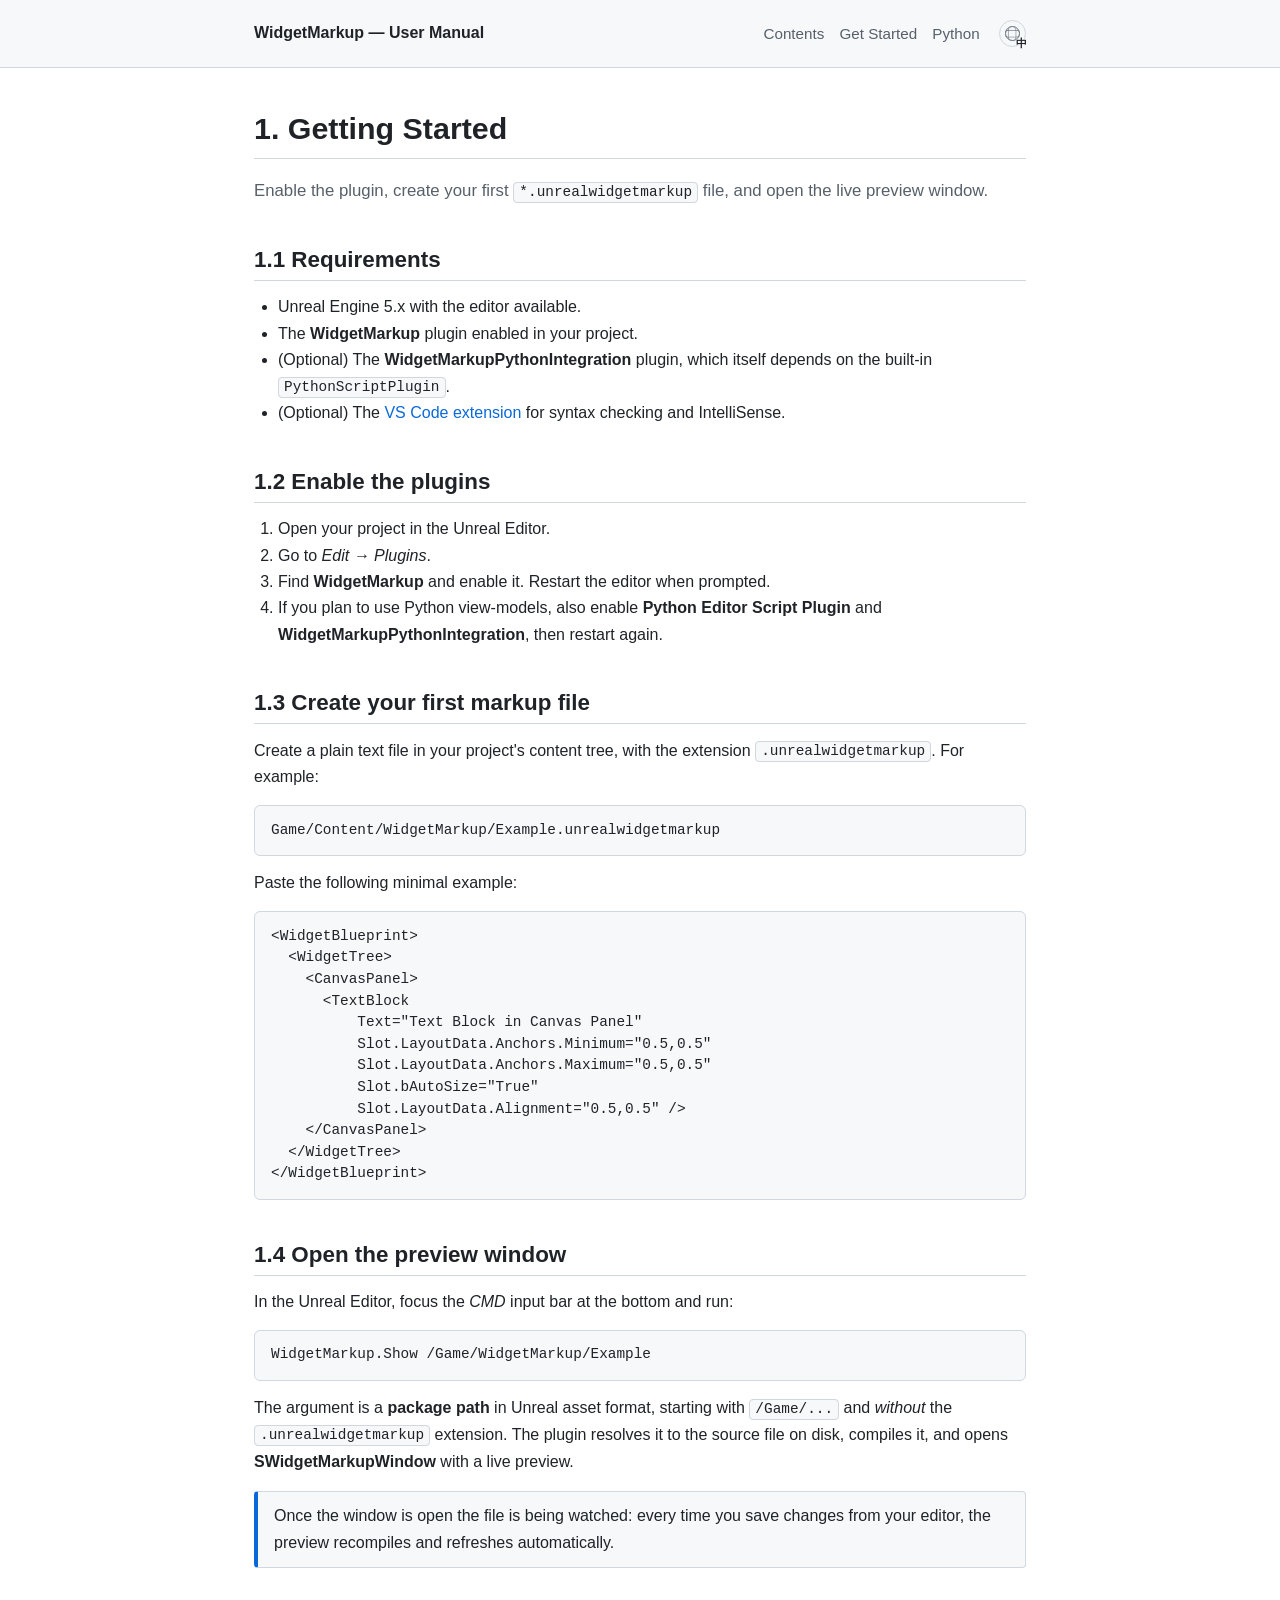
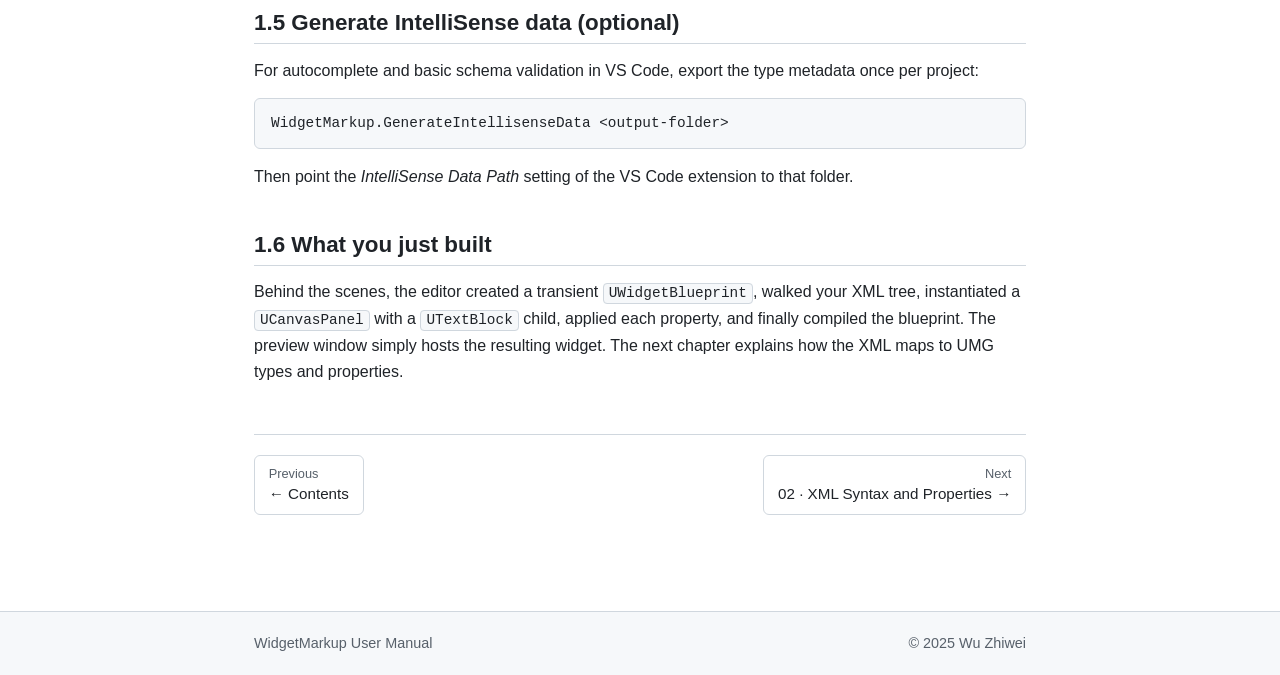
==== UserManual/en/01-getting-started.html @ a524eab1 "Add HTML user manual covering WidgetMarkup and Python integration." ====
﻿<!doctype html>
<html lang="en">
<head>
<meta charset="utf-8">
<meta name="viewport" content="width=device-width, initial-scale=1">
<title>01 &middot; Getting Started &mdash; WidgetMarkup</title>
<link rel="stylesheet" href="../assets/styles.css">
</head>
<body>
<div id="manual-header"></div>
<main class="container">
    <h1>1. Getting Started</h1>
    <p class="lead">
        Enable the plugin, create your first <code>*.unrealwidgetmarkup</code>
        file, and open the live preview window.
    </p>

    <h2>1.1 Requirements</h2>
    <ul>
        <li>Unreal Engine 5.x with the editor available.</li>
        <li>The <strong>WidgetMarkup</strong> plugin enabled in your project.</li>
        <li>(Optional) The <strong>WidgetMarkupPythonIntegration</strong> plugin, which itself
            depends on the built-in <code>PythonScriptPlugin</code>.</li>
        <li>(Optional) The
            <a href="https://github.com/9087/Unreal.WidgetMarkup.VSC">VS Code extension</a>
            for syntax checking and IntelliSense.</li>
    </ul>

    <h2>1.2 Enable the plugins</h2>
    <ol>
        <li>Open your project in the Unreal Editor.</li>
        <li>Go to <em>Edit &rarr; Plugins</em>.</li>
        <li>Find <strong>WidgetMarkup</strong> and enable it. Restart the editor when prompted.</li>
        <li>If you plan to use Python view-models, also enable
            <strong>Python Editor Script Plugin</strong> and
            <strong>WidgetMarkupPythonIntegration</strong>, then restart again.</li>
    </ol>

    <h2>1.3 Create your first markup file</h2>
    <p>
        Create a plain text file in your project's content tree, with the
        extension <code>.unrealwidgetmarkup</code>. For example:
    </p>
    <pre><code>Game/Content/WidgetMarkup/Example.unrealwidgetmarkup</code></pre>
    <p>Paste the following minimal example:</p>
<pre><code>&lt;WidgetBlueprint&gt;
  &lt;WidgetTree&gt;
    &lt;CanvasPanel&gt;
      &lt;TextBlock
          Text="Text Block in Canvas Panel"
          Slot.LayoutData.Anchors.Minimum="0.5,0.5"
          Slot.LayoutData.Anchors.Maximum="0.5,0.5"
          Slot.bAutoSize="True"
          Slot.LayoutData.Alignment="0.5,0.5" /&gt;
    &lt;/CanvasPanel&gt;
  &lt;/WidgetTree&gt;
&lt;/WidgetBlueprint&gt;
</code></pre>

    <h2>1.4 Open the preview window</h2>
    <p>
        In the Unreal Editor, focus the <em>CMD</em> input bar at the bottom
        and run:
    </p>
    <pre><code>WidgetMarkup.Show /Game/WidgetMarkup/Example</code></pre>
    <p>
        The argument is a <strong>package path</strong> in Unreal asset
        format, starting with <code>/Game/...</code> and <em>without</em>
        the <code>.unrealwidgetmarkup</code> extension. The plugin resolves
        it to the source file on disk, compiles it, and opens
        <strong>SWidgetMarkupWindow</strong> with a live preview.
    </p>
    <div class="note">
        Once the window is open the file is being watched: every time you
        save changes from your editor, the preview recompiles and refreshes
        automatically.
    </div>

    <h2>1.5 Generate IntelliSense data (optional)</h2>
    <p>
        For autocomplete and basic schema validation in VS Code, export the
        type metadata once per project:
    </p>
    <pre><code>WidgetMarkup.GenerateIntellisenseData &lt;output-folder&gt;</code></pre>
    <p>
        Then point the <em>IntelliSense Data Path</em> setting of the
        VS Code extension to that folder.
    </p>

    <h2>1.6 What you just built</h2>
    <p>
        Behind the scenes, the editor created a transient
        <code>UWidgetBlueprint</code>, walked your XML tree, instantiated
        a <code>UCanvasPanel</code> with a <code>UTextBlock</code> child,
        applied each property, and finally compiled the blueprint. The
        preview window simply hosts the resulting widget. The next chapter
        explains how the XML maps to UMG types and properties.
    </p>

    <nav class="pager">
        <a class="prev" href="index.html">
            <span class="label">Previous</span>
            &larr; Contents
        </a>
        <a class="next" href="02-xml-syntax.html">
            <span class="label">Next</span>
            02 &middot; XML Syntax and Properties &rarr;
        </a>
    </nav>
</main>
<div id="manual-footer"></div>
<script src="../assets/manual-shell.js"></script>
</body>
</html>
---- UserManual/assets/styles.css ----
/* WidgetMarkup User Manual — minimal stylesheet */

:root {
    --fg: #1f2328;
    --muted: #57606a;
    --bg: #ffffff;
    --soft: #f6f8fa;
    --border: #d0d7de;
    --accent: #0969da;
    --code-bg: #f6f8fa;
    --code-fg: #1f2328;
    --max-width: 820px;
}

* {
    box-sizing: border-box;
}

html,
body {
    margin: 0;
    padding: 0;
    background: var(--bg);
    color: var(--fg);
    font-family: -apple-system, BlinkMacSystemFont, "Segoe UI", "Helvetica Neue",
        Arial, "PingFang SC", "Microsoft YaHei", sans-serif;
    font-size: 16px;
    line-height: 1.65;
}

a {
    color: var(--accent);
    text-decoration: none;
}

a:hover {
    text-decoration: underline;
}

header.site,
footer.site {
    border-bottom: 1px solid var(--border);
    background: var(--soft);
}

footer.site {
    border-top: 1px solid var(--border);
    border-bottom: none;
    margin-top: 4rem;
}

.container {
    max-width: var(--max-width);
    margin: 0 auto;
    padding: 1.25rem 1.5rem;
}

header.site .container {
    display: flex;
    align-items: center;
    justify-content: space-between;
    gap: 1rem;
    flex-wrap: wrap;
}

header.site nav {
    display: inline-flex;
    align-items: center;
    gap: 0.95rem;
    flex-wrap: wrap;
}

header.site .brand {
    font-weight: 600;
    color: var(--fg);
}

header.site nav a {
    margin-left: 0;
    color: var(--muted);
    font-size: 0.95rem;
}

header.site nav a.lang-switch-icon {
    position: relative;
    display: inline-flex;
    align-items: center;
    justify-content: center;
    width: 1.7rem;
    height: 1.7rem;
    border: 1px solid var(--border);
    border-radius: 999px;
    margin-left: 0.25rem;
    color: var(--muted);
    background: transparent;
    text-decoration: none;
    vertical-align: middle;
}

header.site nav a.lang-switch-icon:hover {
    border-color: #8c959f;
    color: var(--fg);
    text-decoration: none;
}

header.site nav a.lang-switch-icon .globe {
    position: relative;
    width: 0.9rem;
    height: 0.9rem;
    border: 1px solid currentColor;
    border-radius: 999px;
    opacity: 0.9;
}

header.site nav a.lang-switch-icon .globe::before,
header.site nav a.lang-switch-icon .globe::after {
    content: "";
    position: absolute;
    left: 50%;
    top: 50%;
    transform: translate(-50%, -50%);
    border: 1px solid currentColor;
    border-radius: 999px;
    opacity: 0.8;
}

header.site nav a.lang-switch-icon .globe::before {
    width: 0.42rem;
    height: 0.9rem;
    border-top: none;
    border-bottom: none;
}

header.site nav a.lang-switch-icon .globe::after {
    width: 0.9rem;
    height: 0.42rem;
    border-left: none;
    border-right: none;
}

header.site nav a.lang-switch-icon .badge {
    position: absolute;
    right: -0.16rem;
    bottom: -0.16rem;
    color: var(--fg);
    font-size: 0.68rem;
    line-height: 1;
    text-align: center;
    font-weight: 800;
    letter-spacing: 0.01em;
    text-shadow: 0 0 2px var(--bg);
}

main.container {
    padding-top: 2rem;
    padding-bottom: 2rem;
}

h1,
h2,
h3,
h4 {
    line-height: 1.3;
    margin: 1.8em 0 0.6em;
    font-weight: 600;
}

h1 {
    font-size: 1.9rem;
    margin-top: 0.3em;
    border-bottom: 1px solid var(--border);
    padding-bottom: 0.3em;
}

h2 {
    font-size: 1.4rem;
    border-bottom: 1px solid var(--border);
    padding-bottom: 0.25em;
}

h3 {
    font-size: 1.15rem;
}

p,
ul,
ol,
table {
    margin: 0.7em 0;
}

ul,
ol {
    padding-left: 1.5em;
}

code,
pre,
kbd {
    font-family: ui-monospace, SFMono-Regular, "SF Mono", Menlo, Consolas,
        "Liberation Mono", monospace;
    font-size: 0.9rem;
}

code {
    background: var(--code-bg);
    color: var(--code-fg);
    padding: 0.1em 0.35em;
    border-radius: 4px;
    border: 1px solid var(--border);
}

pre {
    background: var(--code-bg);
    border: 1px solid var(--border);
    border-radius: 6px;
    padding: 0.85rem 1rem;
    overflow-x: auto;
    line-height: 1.5;
}

pre code {
    background: transparent;
    border: none;
    padding: 0;
}

blockquote {
    margin: 1em 0;
    padding: 0.5em 1em;
    border-left: 3px solid var(--border);
    color: var(--muted);
    background: var(--soft);
}

table {
    border-collapse: collapse;
    width: 100%;
}

th,
td {
    border: 1px solid var(--border);
    padding: 0.45em 0.7em;
    text-align: left;
    vertical-align: top;
}

th {
    background: var(--soft);
    font-weight: 600;
}

.note,
.warning {
    border: 1px solid var(--border);
    border-left-width: 4px;
    background: var(--soft);
    padding: 0.7em 1em;
    border-radius: 4px;
    margin: 1em 0;
}

.note {
    border-left-color: var(--accent);
}

.warning {
    border-left-color: #bf8700;
}

.lead {
    color: var(--muted);
    font-size: 1.05rem;
}

/* Table of contents on the index page */
.toc {
    margin: 1.5em 0;
    padding: 0;
    list-style: none;
    counter-reset: toc;
}

.toc li {
    counter-increment: toc;
    padding: 0.55em 0;
    border-bottom: 1px solid var(--border);
}

.toc li::before {
    content: counter(toc, decimal-leading-zero) ".";
    color: var(--muted);
    margin-right: 0.6em;
    font-variant-numeric: tabular-nums;
}

.toc li small {
    display: block;
    color: var(--muted);
    margin-left: 2.2em;
    font-size: 0.9em;
}

/* Pager between pages */
.pager {
    display: flex;
    justify-content: space-between;
    gap: 1rem;
    margin-top: 3rem;
    padding-top: 1.25rem;
    border-top: 1px solid var(--border);
    font-size: 0.95rem;
}

.pager a {
    display: block;
    max-width: 48%;
    padding: 0.6em 0.9em;
    border: 1px solid var(--border);
    border-radius: 6px;
    background: var(--bg);
    color: var(--fg);
    line-height: 1.35;
}

.pager a:hover {
    border-color: var(--accent);
    text-decoration: none;
}

.pager .label {
    display: block;
    font-size: 0.8rem;
    color: var(--muted);
    margin-bottom: 0.15em;
}

.pager .next {
    margin-left: auto;
    text-align: right;
}

.pager .spacer {
    visibility: hidden;
}

footer.site .container {
    color: var(--muted);
    font-size: 0.9rem;
    display: flex;
    justify-content: space-between;
    flex-wrap: wrap;
    gap: 0.5rem;
}
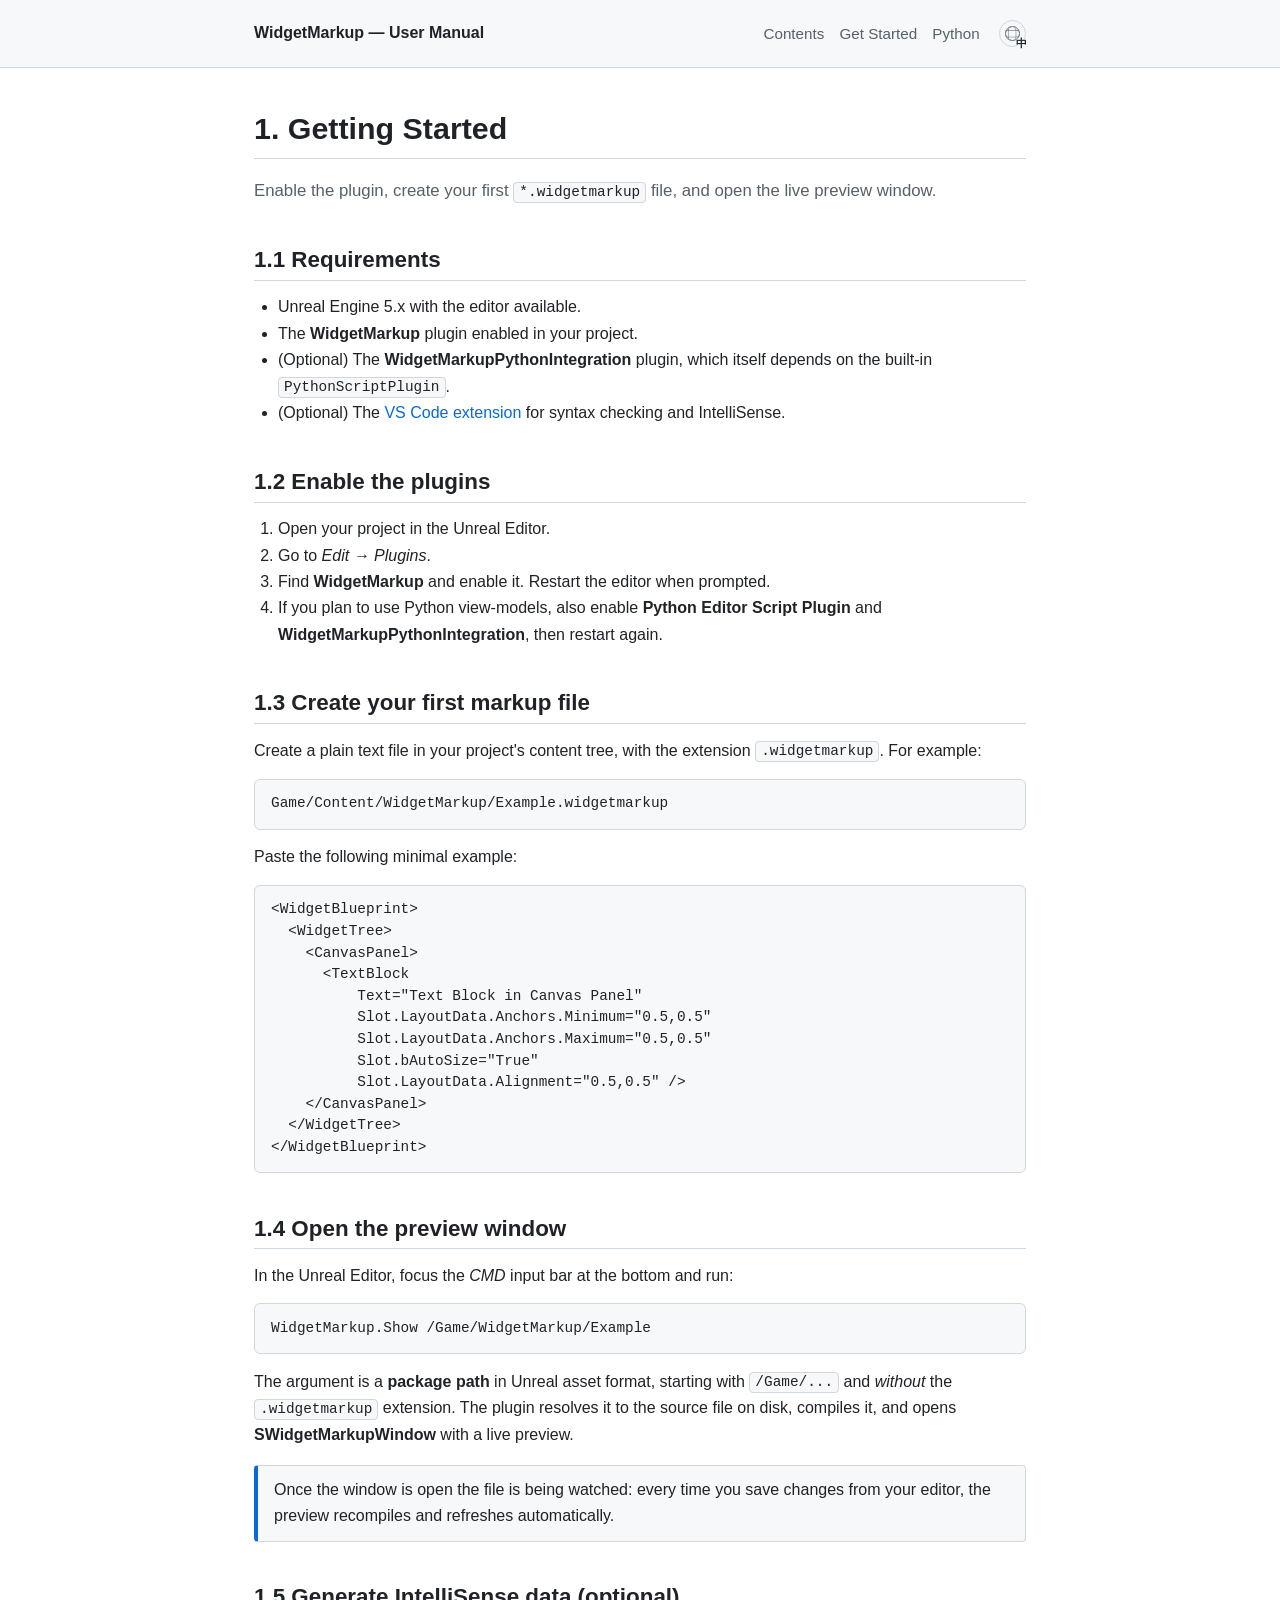
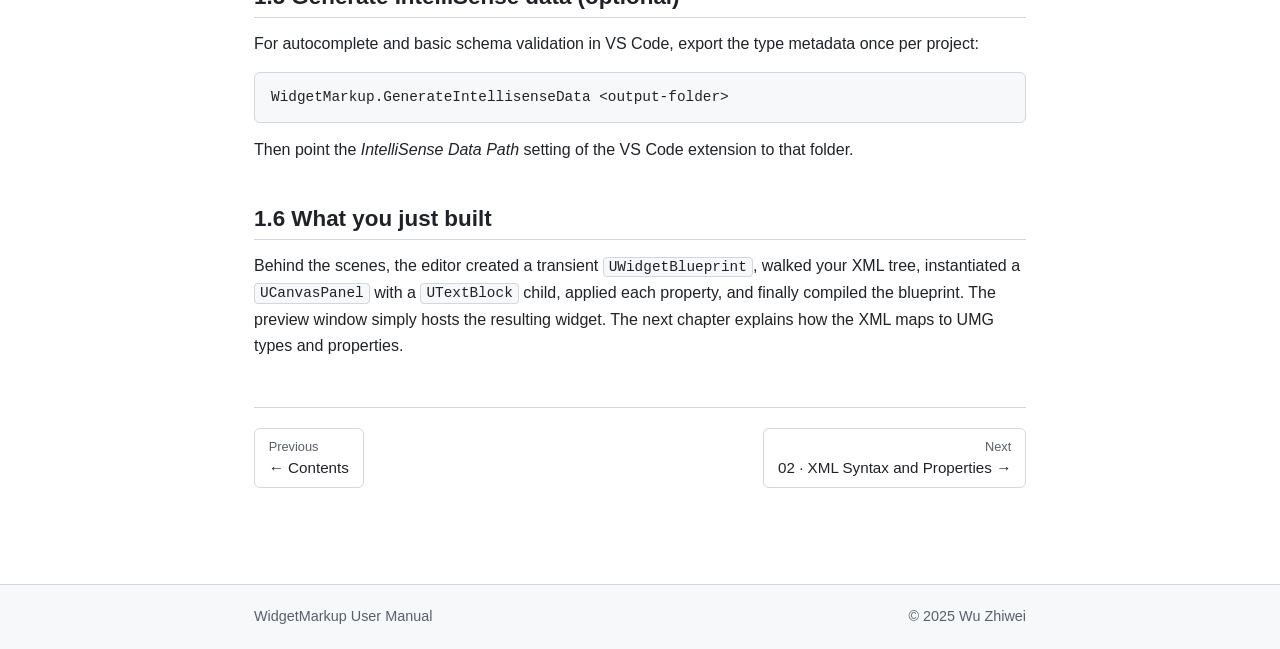
==== commit a7a4d275: "Rename extension .unrealwidgetmarkup to .widgetmarkup across all files and documentation." ====
--- a/UserManual/en/01-getting-started.html
+++ b/UserManual/en/01-getting-started.html
@@ -11,7 +11,7 @@
 <main class="container">
     <h1>1. Getting Started</h1>
     <p class="lead">
-        Enable the plugin, create your first <code>*.unrealwidgetmarkup</code>
+        Enable the plugin, create your first <code>*.widgetmarkup</code>
         file, and open the live preview window.
     </p>
 
@@ -39,9 +39,9 @@
     <h2>1.3 Create your first markup file</h2>
     <p>
         Create a plain text file in your project's content tree, with the
-        extension <code>.unrealwidgetmarkup</code>. For example:
+        extension <code>.widgetmarkup</code>. For example:
     </p>
-    <pre><code>Game/Content/WidgetMarkup/Example.unrealwidgetmarkup</code></pre>
+    <pre><code>Game/Content/WidgetMarkup/Example.widgetmarkup</code></pre>
     <p>Paste the following minimal example:</p>
 <pre><code>&lt;WidgetBlueprint&gt;
   &lt;WidgetTree&gt;
@@ -66,7 +66,7 @@
     <p>
         The argument is a <strong>package path</strong> in Unreal asset
         format, starting with <code>/Game/...</code> and <em>without</em>
-        the <code>.unrealwidgetmarkup</code> extension. The plugin resolves
+        the <code>.widgetmarkup</code> extension. The plugin resolves
         it to the source file on disk, compiles it, and opens
         <strong>SWidgetMarkupWindow</strong> with a live preview.
     </p>
